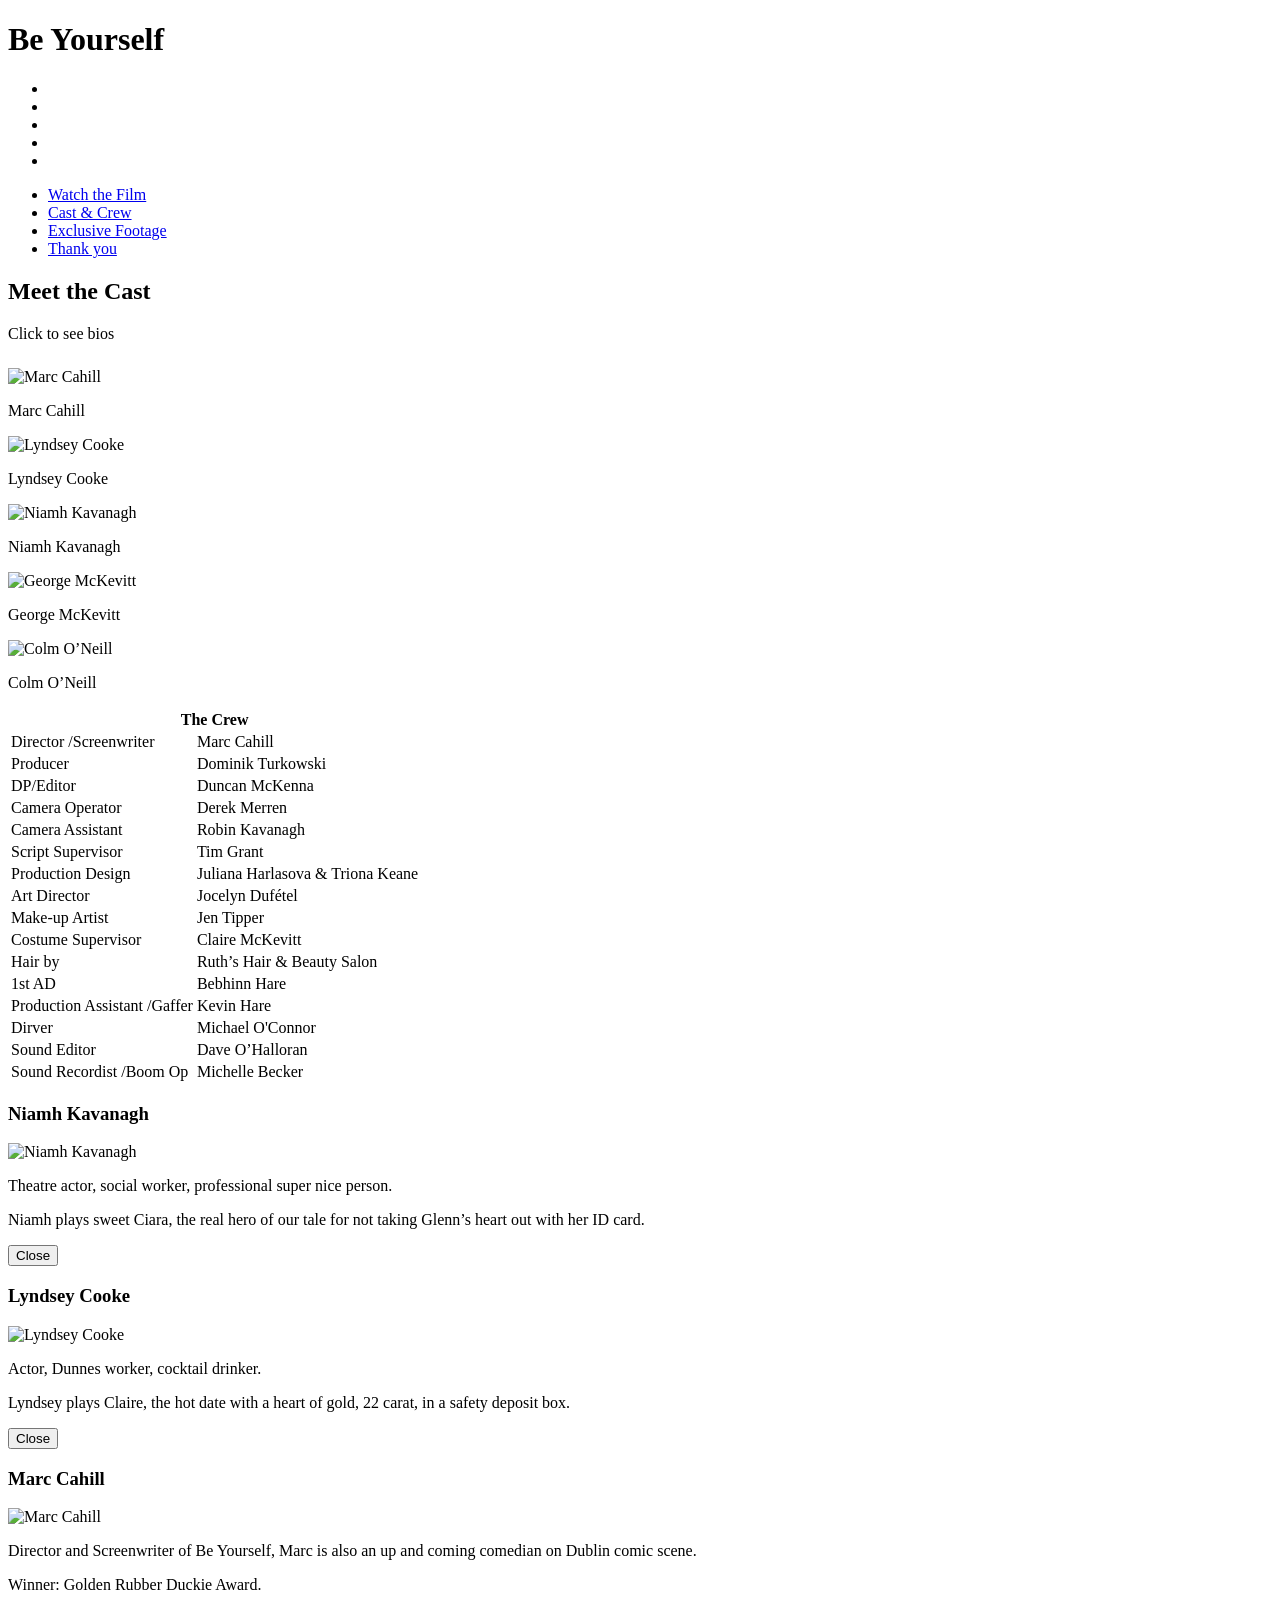
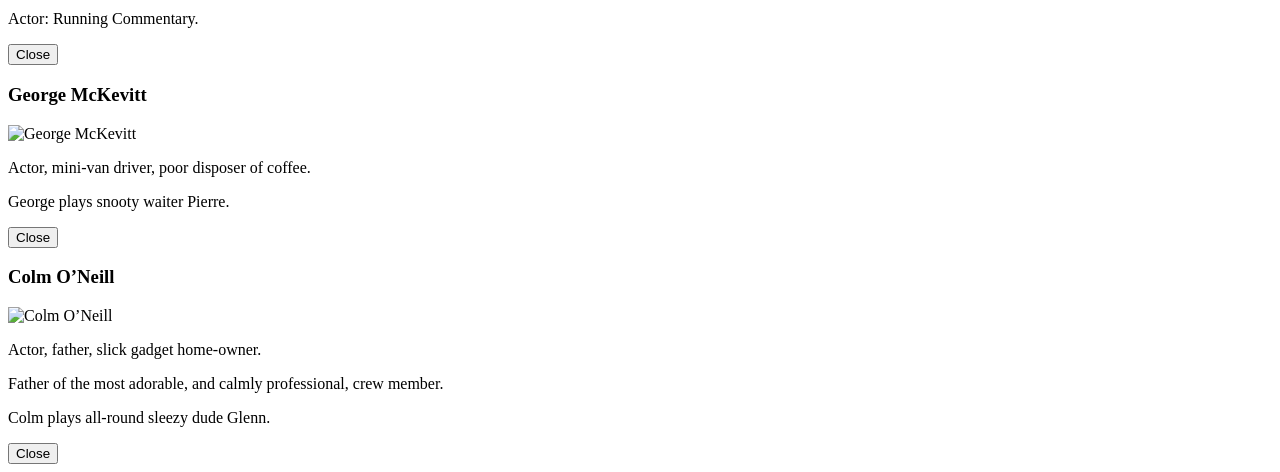
==== Cast_Crew.html @ 276ad2e7 "addingPages" ====
<!DOCTYPE html>
<html lang="en">
<head>
	<meta charset="utf-8">
	<title>Cast & Crew - Be Yourself</title>
	<meta name="description" content="">
	<meta name="author" content="Lisa Cavern">

	<meta name="viewport" content="width=device-width, initial-scale=1"> <!-- lifted from boostrap html template -->
	<link rel="stylesheet" type="text/css" href="css/bootstrap.min.css">
	<link rel="stylesheet" type="text/css" href="css/style.css">
</head>
<body>
<div class="container">
  <div class="container header text-center topgap">
	<div class="row">
	  <div class="col-md-12 col-sm-12">
	      <header>
	        <h1>Be Yourself</h1>
	      </header>
	  </div> <!-- twelve columns -->
	</div> <!-- row -->

    <div class="row">
      <div class="heads center-block col-md-12">
        <ul>
          <li class="face face1"></li>
          <li class="face face2"></li>
          <li class="face face3"></li>
          <li class="face face4"></li>
          <li class="face face5"></li>
        </ul>
      </div> <!-- twelve columns -->
    </div> <!-- row -->

		<div class="row">
			<nav class="navbar navbar-default" role="navigation">
				<div class="container">
					<div class="navbar-header">
					    <a class="navbar-toggle" data-toggle="collapse" data-target=".navbar-collapse">
					    <span class="icon-bar"></span>
					    <span class="icon-bar"></span>
					    <span class="icon-bar"></span>
					    </a>
					</div> <!-- navbar header -->
				    <div class="navbar-collapse collapse">
  						<ul class="navbar nav navbar-nav">
  							<li><a href="Watch.html">Watch the Film</a></li>
  							<li class="active"><a href="Cast_Crew.html">Cast & Crew</a></li>
  							<li><a href="Exclusive.html">Exclusive Footage</a></li>
  							<li><a href="ThankYou.html">Thank you</a></li>
  						</ul>
				    </div> <!-- navbar collapse -->
				</div> <!-- container -->
			</nav> <!-- nav -->
		</div> <!-- row -->
	</div> <!-- header container -->

	<div class="container">
		<div class="row">
			<div class="col-md-12 text-center">
				<h2>Meet the Cast</h2>
				<p>Click to see bios</p>
			</div>
		</div>
	</div>

	<div class="container cast">
		<div class=" row headshots text-center">
			<div class="col-md-12" style="margin-top: 2%">
        <div class="col-md-4 col-sm-6 col-xs-12 thumb">
			<img class="thumbnail headshot center-block img-responsive" src="img/dan_center.jpg" alt="Marc Cahill" data-toggle="modal" data-target="#marc">
			<p>Marc Cahill</p>
        </div> <!--  columns -->
        <div class="col-md-4 col-sm-6 col-xs-12 thumb">
			<img class="thumbnail headshot center-block img-responsive" src="img/clare_center.jpg" alt="Lyndsey Cooke" data-toggle="modal" data-target="#clare">
			<p>Lyndsey Cooke</p>
        </div> <!--  columns -->
		<div class="col-md-4 col-sm-6 col-xs-12 thumb">
			<img class="thumbnail headshot center-block img-responsive" src="img/ciara_center.jpg" alt="Niamh Kavanagh" data-toggle="modal" data-target="#ciara">
			<p>Niamh Kavanagh</p>
		</div> <!--  columns -->
        <div class="col-md-4 col-md-offset-2 col-sm-6 col-xs-12 thumb">
            <img class="thumbnail headshot center-block img-responsive" src="img/piere_center.jpg" alt="George McKevitt" data-toggle="modal" data-target="#george">
            <p>George McKevitt</p>
        </div> <!--  columns -->
		<div class="col-md-4 col-sm-12 col-xs-12 thumb">
			<img class="thumbnail headshot center-block img-responsive" src="img/glen_center.jpg" alt="Colm O’Neill" data-toggle="modal" data-target="#glen">
			<p>Colm O’Neill</p>
			</div> <!--  columns -->
		</div> <!--  main columns -->
		</div> <!-- row -->
  </div> <!-- container -->

	<div class="container">
		<div class="row">
			<div class="col-md-12 topgap">
				<table class="crew">
					<tr>
						<th colspan="2" style="text-align:center">The Crew</th>
					</tr>
					<tr>
						<td>Director /Screenwriter</td>
						<td>Marc Cahill</td>
					</tr>
					<tr>
						<td>Producer</td>
						<td>Dominik Turkowski</td>
					</tr>
					<tr>
						<td>DP/Editor</td>
						<td>Duncan McKenna</td>
					</tr>
					<tr>
						<td>Camera Operator</td>
						<td>Derek Merren</td>
					</tr>
					<tr>
						<td>Camera Assistant</td>
						<td>Robin Kavanagh</td>
					</tr>
					<tr>
						<td>Script Supervisor</td>
						<td>Tim Grant</td>
					</tr>
					<tr>
						<td>Production Design</td>
						<td>Juliana Harlasova & Triona Keane</td>
					</tr>
					<tr>
						<td>Art Director</td>
						<td>Jocelyn Dufétel</td>
					</tr>
					<tr>
						<td>Make-up Artist </td>
						<td>Jen Tipper</td>
					</tr>
					<tr>
						<td>Costume Supervisor</td>
						<td>Claire McKevitt</td>
					</tr>
					<tr>
						<td>Hair by</td>
						<td>Ruth’s Hair & Beauty Salon</td>
					</tr>
					<tr>
						<td>1st AD</td>
						<td>Bebhinn Hare</td>
					</tr>
					<tr>
						<td>Production Assistant /Gaffer</td>
						<td>Kevin Hare </td>
					</tr>
					<tr>
						<td>Dirver</td>
						<td>Michael O'Connor</td>
					</tr>
					<tr>
						<td>Sound Editor </td>
						<td>Dave O’Halloran</td>
					</tr>
					<tr>
						<td>Sound Recordist /Boom Op</td>
						<td>Michelle Becker</td>
					</tr>
				</table>
			</div> <!-- columns -->
		</div> <!-- row -->
	</div> <!-- container -->
</div>  <!-- main container -->

<!-- End Document  -->


<!-- Modals -->
<!-- the framework of these modals was taken from the 'stock' bootstrap modal.
id,class,content, etc have been changed to suit this site and purpose -->

<div class="modal fade" id="ciara" tabindex="-1" role="dialog" aria-labelledby="ciara" aria-hidden="true">
	<div class="modal-dialog">
		<div class="modal-content text-center">
			<div class="modal-header">
				<h3 class="modal-title">Niamh Kavanagh</h3>
			</div>
			<div class="modal-body">
				<img class="img-responsive center-block" src="img/ciara_center.jpg" alt="Niamh Kavanagh"><br>
				<p>Theatre actor, social worker, professional super nice person.  </p><p>Niamh plays sweet Ciara, the real hero of our tale for not taking Glenn’s heart out with her ID card.</p>
			</div>
				<div class="modal-footer">
				<button type="button" class="btn btn-default" data-dismiss="modal">Close</button>
			</div>
		</div>
	</div>
</div>

<div class="modal fade" id="clare" tabindex="-1" role="dialog" aria-labelledby="clare" aria-hidden="true">
	<div class="modal-dialog">
		<div class="modal-content text-center">
			<div class="modal-header">
				<h3 class="modal-title">Lyndsey Cooke</h3>
			</div>
			<div class="modal-body">
				<img class="img-responsive center-block" src="img/clare_center.jpg" alt="Lyndsey Cooke"><br>
				<p>Actor, Dunnes worker, cocktail drinker. </p><p>Lyndsey plays Claire, the hot date with a heart of gold, 22 carat, in a safety deposit box.</p>
			</div>
			<div class="modal-footer">
				<button type="button" class="btn btn-default" data-dismiss="modal">Close</button>
			</div>
		</div>
	</div>
</div>


<div class="modal fade" id="marc" tabindex="-1" role="dialog" aria-labelledby="dan" aria-hidden="true">
	<div class="modal-dialog">
		<div class="modal-content text-center">
			<div class="modal-header">
				<h3 class="modal-title">Marc Cahill</h3>
			</div>
			<div class="modal-body">
				<img class="img-responsive center-block" src="img/dan_center.jpg" alt="Marc Cahill"><br>
				<p>Director and Screenwriter of Be Yourself, Marc is also an up and coming comedian on Dublin comic scene.</p>
				<p>Winner: Golden Rubber Duckie Award. </p><p>Actor: Running Commentary. </p>
			</div>
			<div class="modal-footer">
				<button type="button" class="btn btn-default" data-dismiss="modal">Close</button>
			</div>
		</div>
	</div>
</div>

<div class="modal fade" id="george" tabindex="-1" role="dialog" aria-labelledby="piere" aria-hidden="true">
	<div class="modal-dialog">
		<div class="modal-content text-center">
			<div class="modal-header">
				<h3 class="modal-title">George McKevitt</h3>
			</div>
			<div class="modal-body">
				<img class="img-responsive center-block" src="img/piere_center.jpg" alt="George McKevitt"><br>
				<p>Actor, mini-van driver, poor disposer of coffee.  </p><p>George plays snooty waiter Pierre.</p>
			</div>
			<div class="modal-footer">
				<button type="button" class="btn btn-default" data-dismiss="modal">Close</button>
			</div>
		</div>
	</div>
</div>

<div class="modal fade" id="glen" tabindex="-1" role="dialog" aria-labelledby="glen" aria-hidden="true">
	<div class="modal-dialog">
		<div class="modal-content text-center">
			<div class="modal-header">
				<h3 class="modal-title">Colm O’Neill</h3>
			</div>
			<div class="modal-body">
				<img class="img-responsive center-block" src="img/glen_center.jpg" alt="Colm O’Neill"><br>
				<p>Actor, father, slick gadget home-owner.  </p><p>Father of the most adorable, and calmly professional, crew member.  </p><p>Colm plays all-round sleezy dude Glenn.</p>
			</div>
			<div class="modal-footer">
				<button type="button" class="btn btn-default" data-dismiss="modal">Close</button>
			</div>
		</div>
	</div>
</div>


<!-- js -->
<script type="text/javascript" src="js/jquery-1.11.2.min.js"></script>
<script type="text/javascript" src="js/bootstrap.min.js"></script>
<script type="text/javascript" src="js/login.js"></script>
</body>

</html>
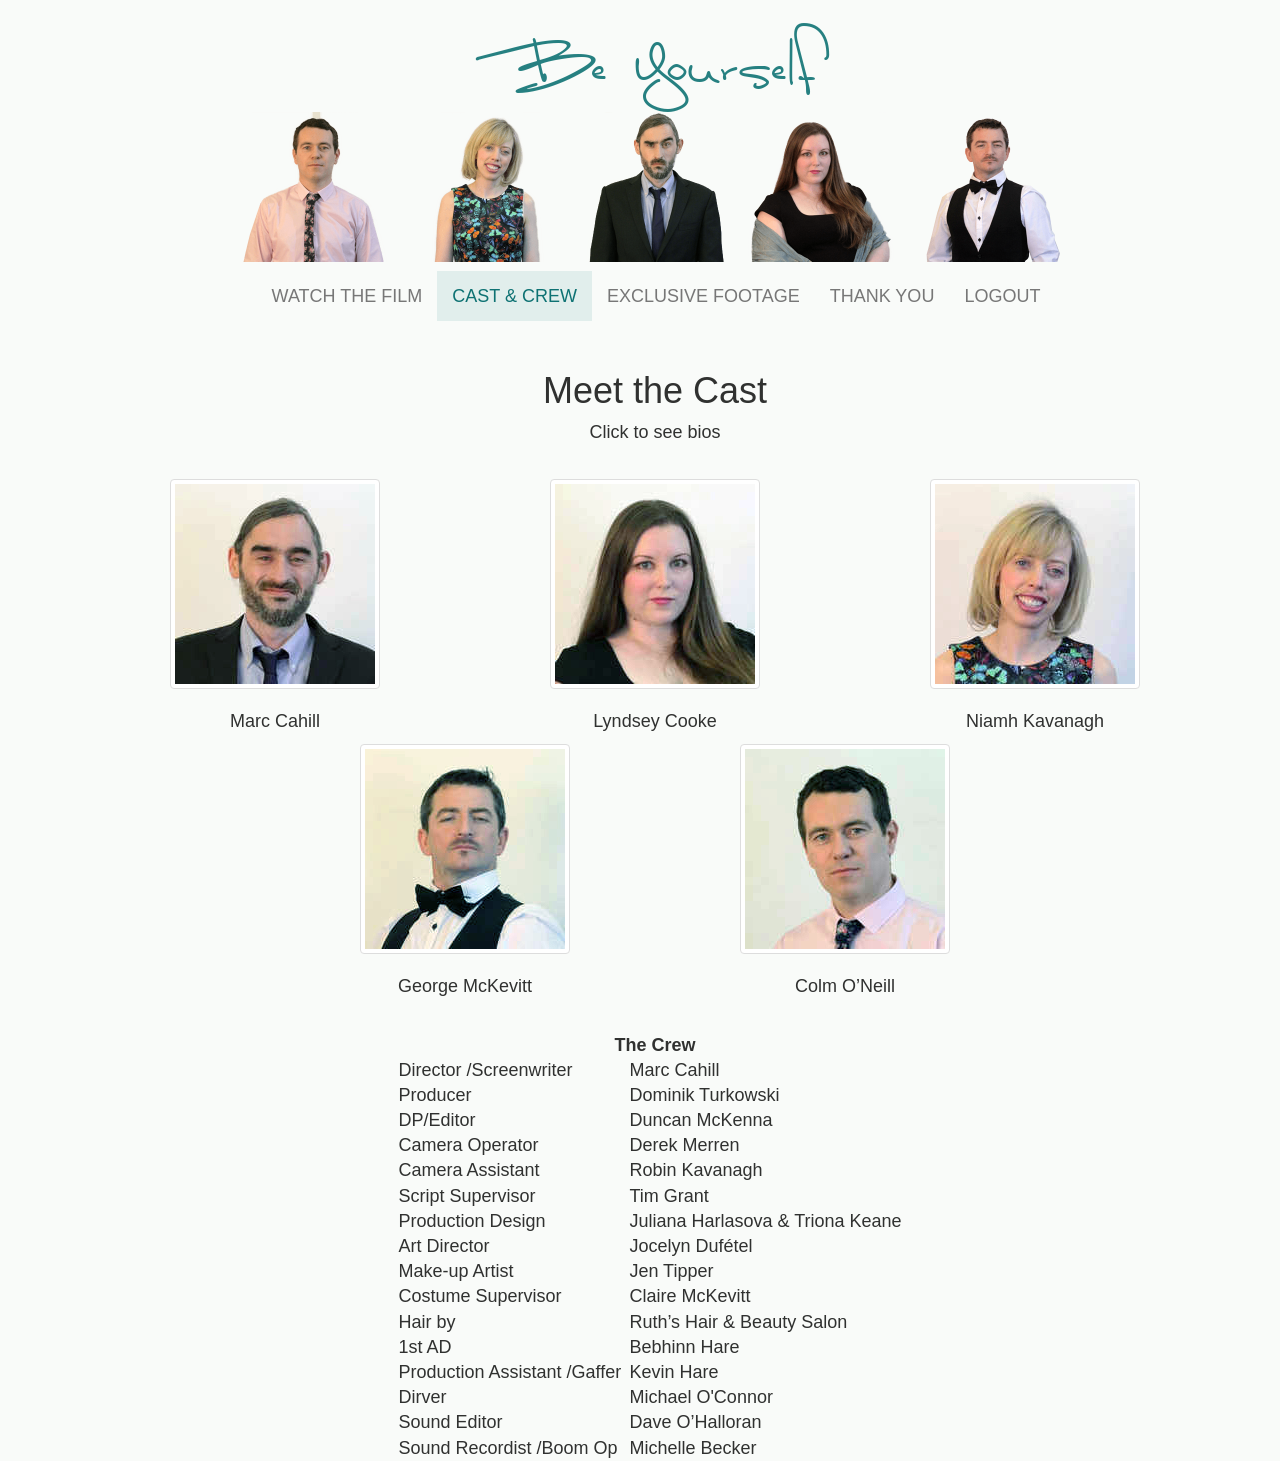
==== commit c887a30f: "add logout to nav for cast&Crew" ====
--- a/Cast_Crew.html
+++ b/Cast_Crew.html
@@ -49,6 +49,7 @@
   							<li class="active"><a href="Cast_Crew.html">Cast & Crew</a></li>
   							<li><a href="Exclusive.html">Exclusive Footage</a></li>
   							<li><a href="ThankYou.html">Thank you</a></li>
+  							<li><a href="login.html">LogOut</a></li>
   						</ul>
 				    </div> <!-- navbar collapse -->
 				</div> <!-- container -->
--- a/css/style.css
+++ b/css/style.css
@@ -0,0 +1,363 @@
+/* NOTE: all code here is my own unless marked as borrowed, modified, etc. 
+There are several cases where I copy-pated the default bootstrap css to here 
+and modified it to suit what I wanted. These override cases are also commented */
+
+@font-face {
+	/* Generated by Font Squirrel (http://www.fontsquirrel.com) on March 31, 2015 */
+    font-family: 'luna_barregular';
+    src: url('../fonts/LUNABAR_-webfont.eot');
+    src: url('../fonts/LUNABAR_-webfont.eot?#iefix') format('embedded-opentype'),
+         url('../fonts/LUNABAR_-webfont.woff2') format('woff2'),
+         url('../fonts/LUNABAR_-webfont.woff') format('woff'),
+         url('../fonts/LUNABAR_-webfont.ttf') format('truetype'),
+         url('../fonts/LUNABAR_-webfont.svg#luna_barregular') format('svg');
+    font-weight: normal;
+    font-style: normal;
+}
+
+html { /* applies to entire page */
+	font-family: Futura, Tahoma, 'Trebuchet MS', Verdana, Arial, 'San Serif'; 
+	/* array of fonts to accomodate most browsers and retain desired style */
+	background-color: #F9FBF9;
+	color: #303130;
+  line-height: 1.4;
+  font-size: 13px;
+  /*outline: solid blue 1px !important; */
+}
+
+h1 { /* h1 only used in header for Be Yourself script */
+	font-family: luna_barregular;
+  font-size: 3em;
+  color: rgba(14,114,115, 0.9);
+	}
+
+h2{ /* used for main headline text on pages */
+  font-size: 2em;
+}
+
+h3 { /* minor headline text */
+  font-size: 1.5em;
+}
+
+p{ /* main body text */
+  font-size: 1em;
+}
+
+.navbar, .contact {
+	text-transform: uppercase;
+}
+
+.contactbuttons {
+  text-align: right;
+}
+
+.navbar-collapse.collapse {
+  text-align: center; /* centers the nav links */
+}
+
+.navbar-default { /* override default navbar colors set in bootstrap.css */
+  background-color: transparent;
+  border-color: transparent;
+}
+
+.navbar-default .navbar-nav > .active > a,
+.navbar-default .navbar-nav > .active > a:hover,
+.navbar-default .navbar-nav > .active > a:focus {
+  color: rgba(14,114,115, 1.0);
+  background-color: rgba(14,114,115, 0.1);
+  /* override default navbar colors set in bootstrap.css */
+}
+
+.navbar-default .navbar-nav > li > a:hover,
+.navbar-default .navbar-nav > li > a:focus {
+  color: rgba(14,114,115, 0.8);
+  background-color: rgba(14,114,115, 0.05);
+  /* override default navbar colors set in bootstrap.css */
+}
+
+nav ul li a:hover {
+  color: #0E7273;
+  }
+
+.contact {
+	position: relative;
+  text-align: right;
+}
+
+.topgap {
+	margin-top: 2%;
+}
+
+/* Makes the mouse cursor turn to a pointer when hovering over clickable elements.
+I looked up how to do this and used the code I found */
+span.pointer {
+    cursor: pointer;
+}
+
+.headshot:hover { /* Makes the pointer appear when hovering over headshots */
+  cursor: pointer;
+}
+
+a {
+  text-decoration:none;
+  }
+
+a:link, a:visited {
+  color: #A1AEB7;
+  text-decoration:none;
+}
+
+a:hover {
+  color: #303130;
+  text-decoration:none;
+}
+
+.header{ /* This class is intended to limit the max height of the header in the viewport */
+  max-height: 20%;  /* Not working as expected... */
+}
+
+.relative{
+  position: relative;
+}
+
+.marksmiling {
+  position: relative;
+  max-width: 50%;
+  height: auto;
+}
+
+.crew {
+  width: 90%;
+  margin-left: auto;
+  margin-right: auto;
+}
+
+/* styles for face changes in the header */
+.heads ul{
+  margin: 0px;
+  padding: 0px;
+}
+
+/* This section of css for the Faces was coded mostly by Duncan, my web expert. 
+Though I underdstand how it works, mostly, it is not my own work */
+.t-2{
+  -webkit-transition: background-color .1s ease;
+  -moz-transition: background-color .1s ease;
+  -ms-transition: background-color .1s ease;
+  -o-transition: background-color .1s ease;
+  transition: background-color .1s ease }
+
+.face1{
+  background-image: url(../img/Glen-min.png)}
+.face2{
+  background-image: url(../img/Cira-min.png)}
+.face3{
+  background-image: url(../img/Dan-min.png)}
+.face4{
+  background-image: url(../img/Clare-min.png)}
+.face5{
+  background-image: url(../img/Piere-min.png)}
+
+.face{
+  /*setup default sprite here*/
+  width: 163px;
+  height: 150px;
+  background-size: 100% auto;
+  background-position: bottom;
+  position: relative;
+  display: inline-block }
+
+  .face:after{
+    /*change position of sprites here*/
+    /*content: '(o _ o)'*/;
+    background-position: 0 0;
+    position: absolute;
+    width: 100%;
+    bottom: 40%;
+    left: 0 }
+
+  .heads:hover .face{
+      background-position: center;
+     }
+    .heads:hover .face:after{
+      background-position: -205px 0;
+      /*content: '( o _ o)'*/}
+
+  .heads .face:hover{
+      background-position: bottom;
+    }
+    .heads .face:hover:after{
+      /*content: '(o _ o)'*/
+    }
+  
+  .heads .face:hover ~ .face{
+      background-position: top;
+     }
+    .heads .face:hover ~ .face:after{
+      background-position: -410px 0;
+      /*content: '(o _ o  )'*/
+      }
+
+
+
+@media screen and (min-width: 750px){ /*default was 768px*/
+
+  .navbar-nav {
+      display: inline-block;
+      float: none; /* Removes float left to allow centered menu items */
+  }
+
+	.marksmiling {
+  	position: fixed;
+  	bottom: 0%;
+    right: 0%;
+  	max-height: 55%;
+  	width: auto;
+  	}
+
+  .contact {
+  position: fixed; right: 8em; bottom: 3em; font-weight: bold; color: #C0C0C0;
+  }
+
+  .crew {
+    width: 50%;
+    margin-left: auto;
+    margin-right: auto;
+  }
+}
+
+@media screen and (max-width: 992px) {
+/* hides the heads below 992px */
+  .heads {
+    display: none;
+  }
+}
+
+@media screen and (min-width: 992px) {
+
+  .marksmiling{
+    max-height: 65%;
+    /*z-index: -1;*/
+    }
+
+  .crew {
+    width: 45%;
+    margin-left: auto;
+    margin-right: auto;
+    }
+
+}
+
+
+
+/* label css is modified from the original found in bootstrap.css file. Changes are commented below */
+label {
+  display: inline-block;
+  max-width: 100%;
+  margin-bottom: 0.25em;
+  font-weight: normal;  /*removed bold*/
+}
+
+/* btn-default css is modified from the original found in bootstrap.css file. 
+Changes are commented below */
+.btn-default {
+  color: #333333;
+  background-color: rgba(14,114,115, 0.2); /* change colour */
+  border-color: rgba(14,114,115, 0.3); /* change colour */
+}
+
+.btn-default:hover {
+	background-color: rgba(14,114,115, 0.4); /* change colour */
+}
+
+
+/* btn-fade css is a new class I created based on the default button style */
+.btn-fade {
+  color: #333333;
+  background-color: rgba(14,114,115, 0.05); /* change colour */
+  border-color: rgba(14,114,115, 0.3); /* change colour */
+}
+
+.btn-default:hover {
+  background-color: rgba(14,114,115, 0.4); /* change colour */
+}
+
+
+/* form-control css is modified from the original found in bootstrap.css file. 
+Changes are commented below */
+.form-control {
+  display: block;
+  width: 100%;
+  height: 34px;
+  padding: 6px 12px;
+  font-size: 14px;
+  line-height: 1.42857143;
+  color: #555555;
+  background-color: #ffffff;
+  background-image: none;
+  border: 1px solid rgba(14,114,115, 0.4); /* change colour */
+  border-radius: 4px;
+  -webkit-box-shadow: inset 0 1px 1px rgba(0, 0, 0, 0.075);
+  box-shadow: inset 0 1px 1px rgba(0, 0, 0, 0.075);
+  -webkit-transition: border-color ease-in-out .15s, -webkit-box-shadow ease-in-out .15s;
+  -o-transition: border-color ease-in-out .15s, box-shadow ease-in-out .15s;
+  transition: border-color ease-in-out .15s, box-shadow ease-in-out .15s;
+}
+.form-control:focus {
+  border-color: #0E7273; /* changed colour */
+  outline: 0;
+  -webkit-box-shadow: inset 0 1px 1px rgba(0,0,0,.075), 0 0 8px rgba(14, 114, 115, 0.6); /* changed colour */
+  box-shadow: inset 0 1px 1px rgba(0,0,0,.075), 0 0 8px rgba(14, 114, 115, 0.6); /* changed colour */
+}
+
+
+
+/* the following media queries are modeled after advice found here: 
+https://bugsnag.com/blog/responsive-typography-with-rems
+*/
+@media screen and (min-width: 500px){
+  html{
+    font-size: 14px;
+  }
+}
+@media screen and (min-width: 570px){
+  html{
+    font-size: 15px;
+  }
+}
+@media screen and (min-width: 620px){
+  html{
+    font-size: 15.5px;
+  }
+}
+@media screen and (min-width: 680px){
+  html{
+    font-size: 16px;
+  }
+}
+@media screen and (min-width: 720px){
+  html{
+    font-size: 16.5px;
+  }
+}
+@media screen and (min-width: 800px){
+  html{
+    font-size: 17px;
+  }
+}
+@media screen and (min-width: 860px){
+  html{
+    font-size: 17.5px;
+  }
+}
+@media screen and (min-width: 920px){
+  html{
+    font-size: 18px;
+  }
+}
+@media screen and (min-width: 1000px){
+  html{
+    font-size: 18px;
+  }
+}
+
